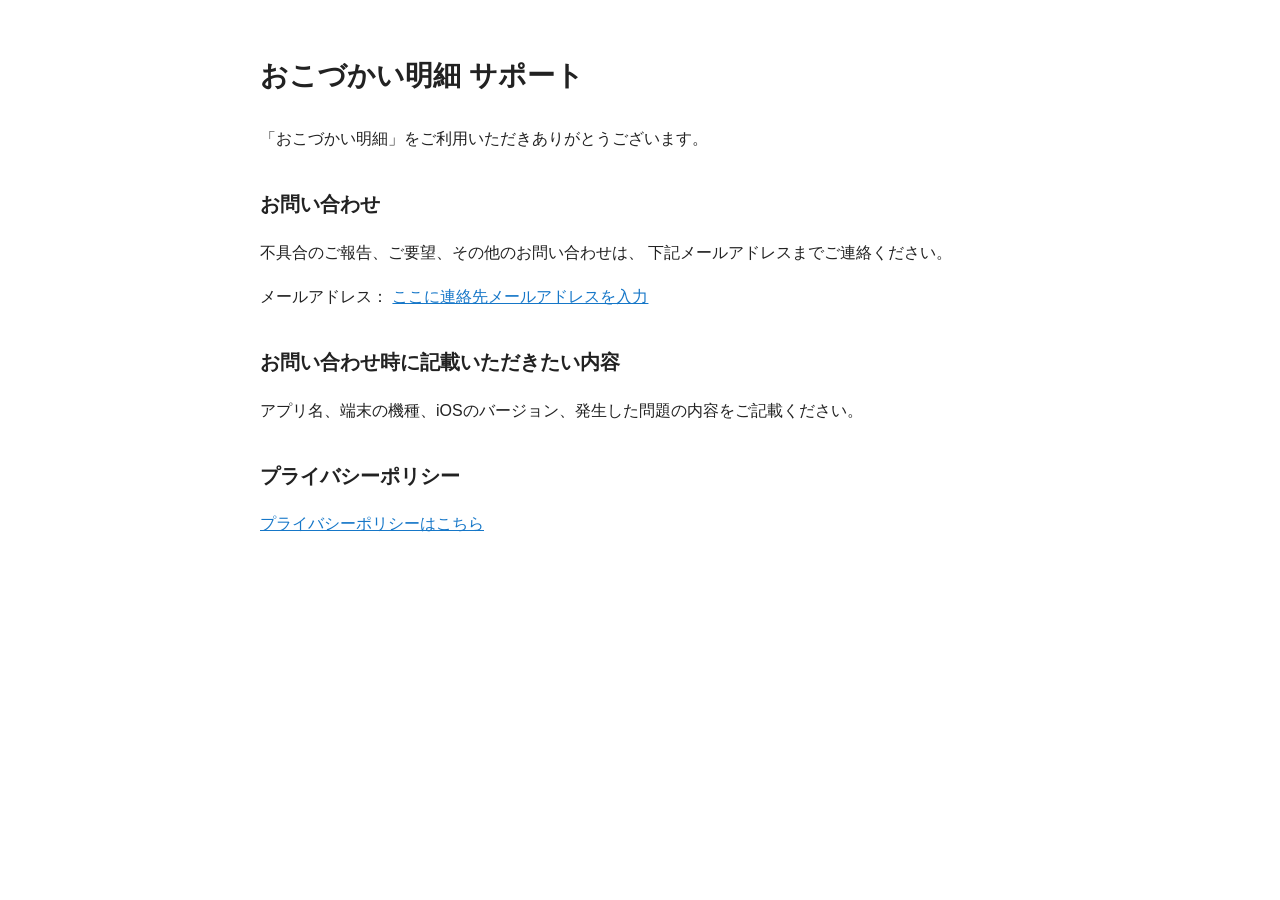
==== apps/okozukai-meisai/index.html @ b2518c96 "Create index.html" ====
<!DOCTYPE html>
<html lang="ja">
<head>
  <meta charset="UTF-8">
  <meta name="viewport" content="width=device-width, initial-scale=1.0">
  <title>おこづかい明細 サポート</title>
  <style>
    body {
      font-family: -apple-system, BlinkMacSystemFont, "Helvetica Neue",
        "Yu Gothic", sans-serif;
      max-width: 760px;
      margin: 0 auto;
      padding: 32px 20px;
      line-height: 1.8;
      color: #222;
    }

    h1 {
      font-size: 28px;
      margin-bottom: 24px;
    }

    h2 {
      margin-top: 32px;
      font-size: 20px;
    }

    a {
      color: #1677c8;
    }
  </style>
</head>
<body>
  <h1>おこづかい明細 サポート</h1>

  <p>
    「おこづかい明細」をご利用いただきありがとうございます。
  </p>

  <h2>お問い合わせ</h2>
  <p>
    不具合のご報告、ご要望、その他のお問い合わせは、
    下記メールアドレスまでご連絡ください。
  </p>

  <p>
    メールアドレス：
    <a href="mailto:amol.apps.1224@gmail.com">
      ここに連絡先メールアドレスを入力
    </a>
  </p>

  <h2>お問い合わせ時に記載いただきたい内容</h2>
  <p>
    アプリ名、端末の機種、iOSのバージョン、発生した問題の内容をご記載ください。
  </p>

  <h2>プライバシーポリシー</h2>
  <p>
    <a href="./privacy.html">プライバシーポリシーはこちら</a>
  </p>
</body>
</html>
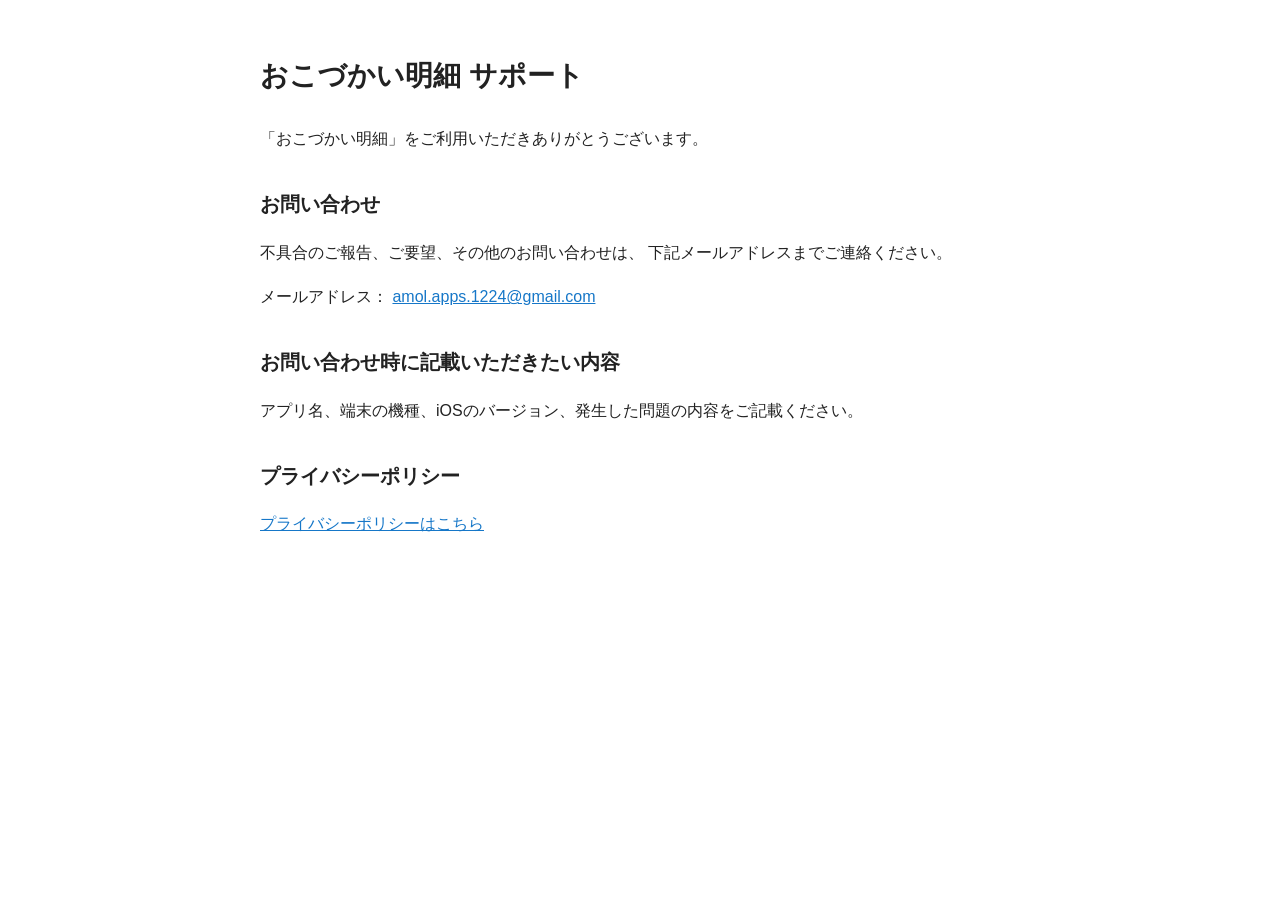
==== commit 811730e3: "Update index.html" ====
--- a/apps/okozukai-meisai/index.html
+++ b/apps/okozukai-meisai/index.html
@@ -46,7 +46,7 @@
   <p>
     メールアドレス：
     <a href="mailto:amol.apps.1224@gmail.com">
-      ここに連絡先メールアドレスを入力
+      amol.apps.1224@gmail.com
     </a>
   </p>
 
